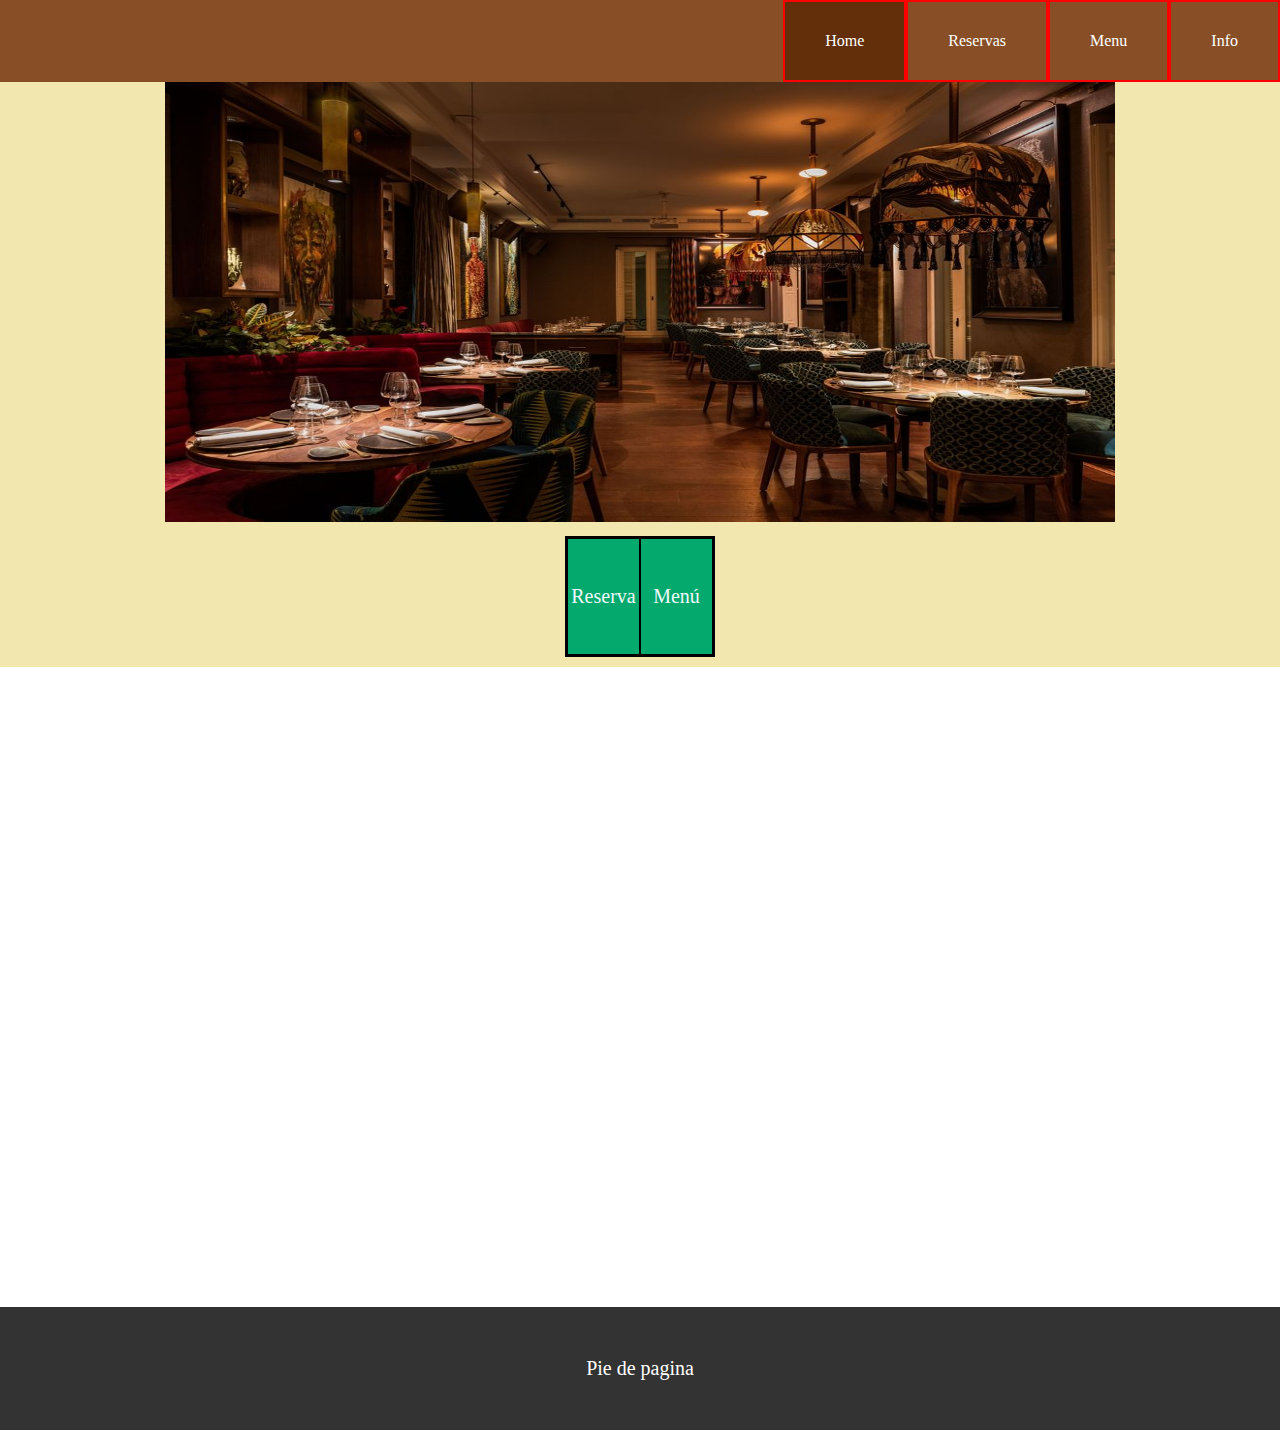
==== index.html @ c1ea840c "barra navegación funcional (posible problema merge)" ====
<!DOCTYPE html>
<html lang="en">
<head>
    <meta charset="UTF-8">
    <meta name="viewport" content="width=device-width, initial-scale=1.0">
    <link rel="stylesheet" href="styles/index.css">
    <title>index</title>
</head>
<body>

    
<ul class="barnav">
    <!-- <img class="logo" src="imgs/alma-logo-3-01.png"> -->
    <li><a href="contacto.html">Info</a></li>
    <li><a href="menus.html">Menu</a></li>
    <li><a href="formulario.html">Reservas</a></li>
    <li><a class="active" href="index.html">Home</a></li>
 
  </ul>
  <div class="wrapper">
  <div class="img-holder">
    <img id="imgr" src="imgs/abya-cjose-salto-03-656df3d93a870 (1).jpg" alt="img_Restaurante" width="950px" height="440px"> 
</div>
<div class="form-group">
    
    <ul>
        <li>
            <p><a href="formulario.html">Reserva</a></p>
        </li>
        <li>
            <p><a href="menus.html">Menú</a></p>
        </li>
    </ul>
</div>
</div>
<footer>
    <p>Pie de pagina</p>
</footer>
</body>
</html>
---- styles/index.css ----
* {
  box-sizing: border-box;
}
body{
margin: 0;
}

ul.barnav {
    list-style-type: none;
    margin: 0;
    padding: 0;
    overflow: hidden;
    background-color: #884f26;
    width: 100%;
}
ul.barnav li {
  float: right;
}
ul.barnav li a {
    display: block;
    color: white;
    text-align: center;
    padding: 30px 40px;
    border: solid red 2px;
    text-decoration: none;
}

/**
img.logo{
  float: left;
  width: 150px;
  height: 50px;
}
**/

ul.barnav li a:hover:not(.active) {
    background-color: #c27e4d;
}

ul.barnav li a.active {
    background-color: #632f0a;
}

@media screen and (max-width: 650px) {
    ul.barnav li {float: none;}
  
  }




<<<<<<< HEAD
=======
ul.topnav {
  margin: 0;
  padding: 0;
  overflow: hidden;
  background-color: #333;
}

ul.topnav li {float: left;}

ul.topnav li a {
  display: block;
  color: white;
  text-align: center;
  padding: 14px 16px;
  text-decoration: none;
}

ul.topnav li a:hover:not(.active) {background-color: #111;}

ul.topnav li a.active {background-color: #04AA6D;}

ul.topnav li.right {float: right;}

@media screen and (max-width: 600px) {
  ul.topnav li.right, 
  ul.topnav li {float: none;}
}


*{
  box-sizing: border-box;
}
img{
  max-width: 100%;
  align-items: center;
    
}
.wrapper{
background-color: #f2e7af;
  display: flex;
  align-items: center;
  justify-content: center;
  flex-direction: column;
  
}
.imimg-holder{
  width: 100%;
}
.form-group{
background-color: #04AA6D;
width: 150px;
margin: 10px;
text-align: center;
font-size: 20px;
line-height: 75px;
text-decoration: none;
border: 2px solid black;

}
.form-group ul {
  list-style-type: none;
  margin: 0;
  padding: 0;
  display: flex;
  width: 100%; 
}
.form-group li {
  flex: 1;
  border: 1px solid black;
}
.form-group a {
  text-decoration: none;
  color: aliceblue;
}

footer{
  background-color: #333;
  color: white;
  font-size: 20px;
  text-align: center;
  padding: 30px;
  margin-top: 50%;

}
>>>>>>> c9faf12374d6a2b4c41b53ddc8f30c57ef36b920
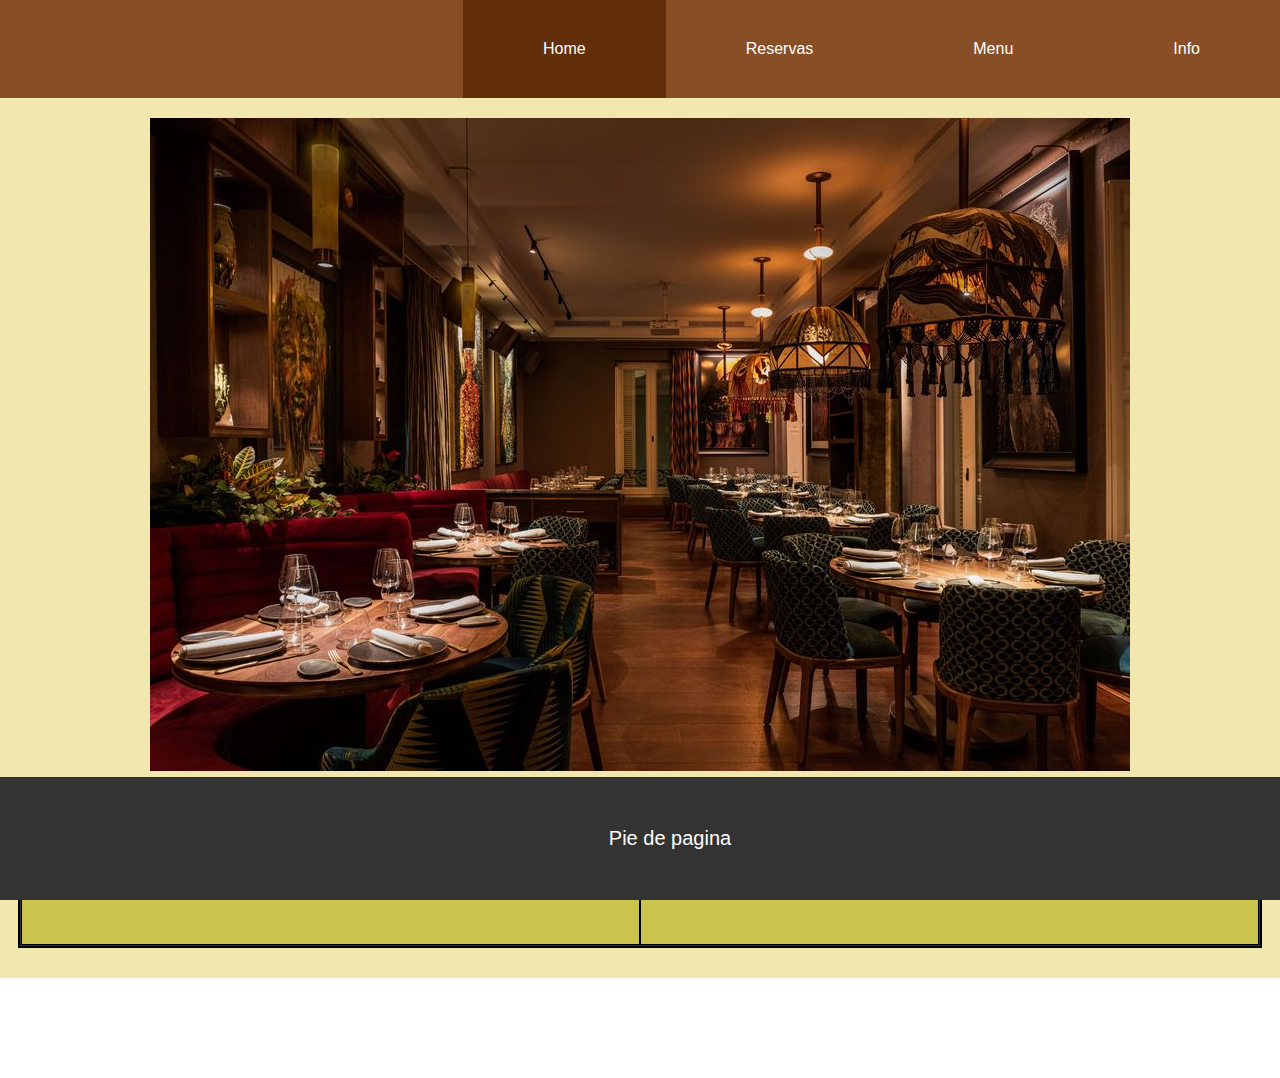
==== commit e97c12bf: "indexf" ====
--- a/index.html
+++ b/index.html
@@ -18,9 +18,10 @@
  
   </ul>
   <div class="wrapper">
-  <div class="img-holder">
-    <img id="imgr" src="imgs/abya-cjose-salto-03-656df3d93a870 (1).jpg" alt="img_Restaurante" width="950px" height="440px"> 
-</div>
+        <div class="img-holder">
+            <img id="imgr" src="imgs/abya-cjose-salto-03-656df3d93a870 (1).jpg" alt="img_Restaurante">
+        </div>
+
 <div class="form-group">
     
     <ul>
--- a/styles/index.css
+++ b/styles/index.css
@@ -1,8 +1,7 @@
-* {
-  box-sizing: border-box;
-}
+
 body{
 margin: 0;
+font-family: Arial, sans-serif;
 }
 
 ul.barnav {
@@ -20,8 +19,7 @@
     display: block;
     color: white;
     text-align: center;
-    padding: 30px 40px;
-    border: solid red 2px;
+    padding: 40px 80px;
     text-decoration: none;
 }
 
@@ -41,7 +39,7 @@
     background-color: #632f0a;
 }
 
-@media screen and (max-width: 650px) {
+@media screen and (max-width: 767px) {
     ul.barnav li {float: none;}
   
   }
@@ -49,8 +47,6 @@
 
 
 
-<<<<<<< HEAD
-=======
 ul.topnav {
   margin: 0;
   padding: 0;
@@ -80,34 +76,30 @@
 }
 
 
-*{
-  box-sizing: border-box;
-}
-img{
-  max-width: 100%;
-  align-items: center;
-    
-}
 .wrapper{
 background-color: #f2e7af;
   display: flex;
   align-items: center;
   justify-content: center;
   flex-direction: column;
+  padding: 20px;
+  margin-bottom: 100px;
   
 }
-.imimg-holder{
+.imimg-holder img{
   width: 100%;
+  height: auto;
 }
 .form-group{
-background-color: #04AA6D;
-width: 150px;
-margin: 10px;
-text-align: center;
-font-size: 20px;
-line-height: 75px;
-text-decoration: none;
-border: 2px solid black;
+    display: flex;
+    background-color: #cac44f;
+    width: 100%;
+    margin: 10px;
+    text-align: center;
+    font-size: 40px;
+    line-height: 75px;
+    text-decoration: none;
+    border: 2px solid black;
 
 }
 .form-group ul {
@@ -116,6 +108,8 @@
   padding: 0;
   display: flex;
   width: 100%; 
+  border: 1px solid #333;
+  
 }
 .form-group li {
   flex: 1;
@@ -123,16 +117,24 @@
 }
 .form-group a {
   text-decoration: none;
-  color: aliceblue;
+  color: rgb(111, 125, 46);
+  
 }
 
 footer{
   background-color: #333;
-  color: white;
-  font-size: 20px;
-  text-align: center;
-  padding: 30px;
-  margin-top: 50%;
+    color: white;
+    font-size: 20px;
+    text-align: center;
+    padding: 30px;
+    position: fixed;
+    bottom: 0;
+    width: 100%;
+}
 
-}
->>>>>>> c9faf12374d6a2b4c41b53ddc8f30c57ef36b920
+
+
+.imimg-holder img {
+    max-width: 100%;
+    height: auto;
+}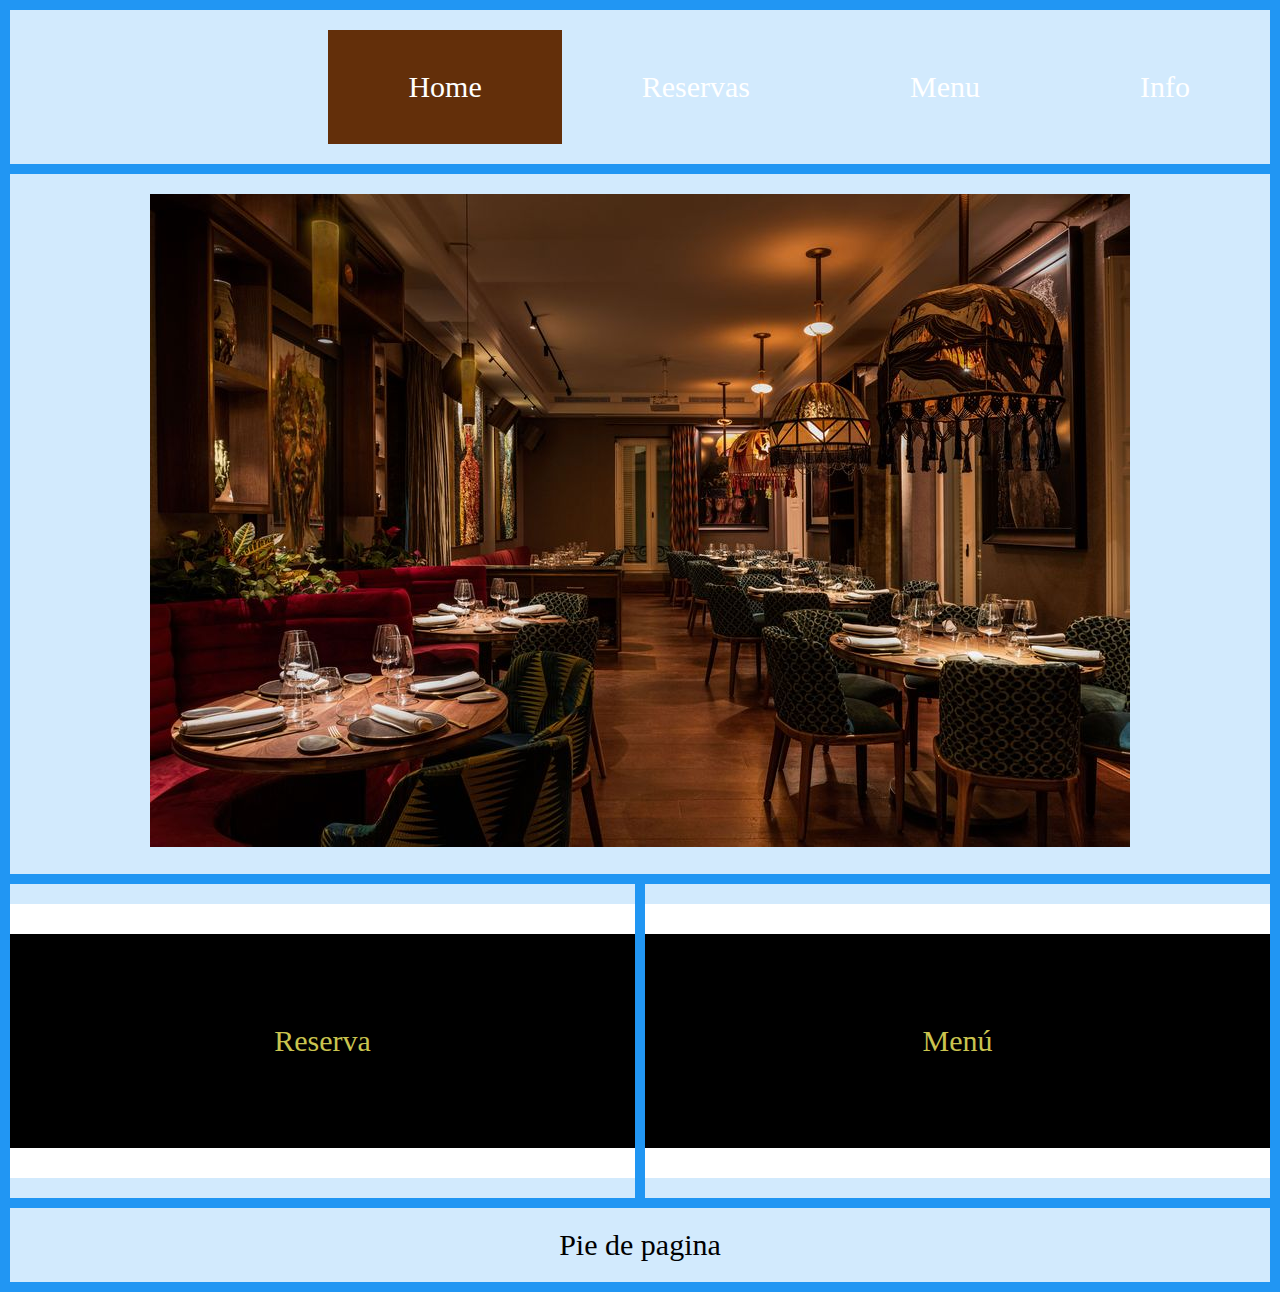
==== commit 8ad878c2: "." ====
--- a/index.html
+++ b/index.html
@@ -3,39 +3,40 @@
 <head>
     <meta charset="UTF-8">
     <meta name="viewport" content="width=device-width, initial-scale=1.0">
-    <link rel="stylesheet" href="styles/index.css">
+    <link rel="stylesheet" href="styles/grid-index.css">
     <title>index</title>
 </head>
 <body>
+    <div class="grid-container">   
+        <div class="header">
+            <ul class="menu">
+                <!-- <img class="logo" src="imgs/alma-logo-3-01.png"> -->
+                <li><a href="contacto.html">Info</a></li>
+                <li><a href="menus.html">Menu</a></li>
+                <li><a href="formulario.html">Reservas</a></li>
+                <li><a class="active" href="index.html">Home</a></li>
+            </ul>
+        </div> 
 
-    
-<ul class="barnav">
-    <!-- <img class="logo" src="imgs/alma-logo-3-01.png"> -->
-    <li><a href="contacto.html">Info</a></li>
-    <li><a href="menus.html">Menu</a></li>
-    <li><a href="formulario.html">Reservas</a></li>
-    <li><a class="active" href="index.html">Home</a></li>
- 
-  </ul>
-  <div class="wrapper">
         <div class="img-holder">
             <img id="imgr" src="imgs/abya-cjose-salto-03-656df3d93a870 (1).jpg" alt="img_Restaurante">
         </div>
 
-<div class="form-group">
-    
-    <ul>
-        <li>
-            <p><a href="formulario.html">Reserva</a></p>
-        </li>
-        <li>
-            <p><a href="menus.html">Menú</a></p>
-        </li>
-    </ul>
-</div>
-</div>
-<footer>
-    <p>Pie de pagina</p>
-</footer>
+        <div class="form">
+            <ul class="form-menu">
+                <li>
+                    <p><a href="formulario.html">Reserva</a></p>
+                </li>
+            </ul>
+        </div>
+        <div class="menus">
+            <ul class="form-menu">
+                <li>
+                    <p><a href="menus.html">Menú</a></p>
+                </li>
+            </ul>
+        </div>
+        <div class="footer">Pie de pagina</div>
+    </div>
 </body>
 </html>--- a/styles/grid-index.css
+++ b/styles/grid-index.css
@@ -0,0 +1,84 @@
+body {
+    margin: 0;
+    background-color: #f2e7af;
+}
+ul.menu {
+    list-style-type: none;
+    margin: 0;
+    padding: 0;
+    overflow: hidden;
+  }
+ul.menu li {
+  float: right;
+}
+ul.menu li a {
+  display: block;
+  color: white;
+  text-align: center;
+  padding: 40px 80px;
+  text-decoration: none;
+}
+ul.menu li a:hover:not(.active) {
+    background-color: #c27e4d;
+}
+ul.menu li a.active {
+  background-color: #632f0a;
+}
+
+ul.form-menu{
+  list-style-type: none;
+  margin: 0;
+  padding: 0;
+  overflow: hidden;
+  background-color: white;
+}
+ul.form-menu li a{
+  display: block;
+  color: #cac44f;
+  text-align: center;
+  padding: 90px;
+  text-decoration: none;
+  background-color: black;
+}
+
+.header { grid-area: header; }
+.img-holder { grid-area: img-holder; }
+.form { grid-area: form; }
+.menus { grid-area: menus; }
+.footer { grid-area: footer; }
+
+.grid-container {
+    display: grid;
+    grid-template-areas:
+        'header header header header header header'
+        'img-holder img-holder img-holder img-holder img-holder img-holder'
+        'form form form form form form'
+        'menus menus menus menus menus menus'
+        'footer footer footer footer footer mapa';
+    grid-template-rows: auto auto auto; /* Utilizamos vh directamente */
+    gap: 10px;
+    background-color: #2196F3;
+    padding: 10px;
+    grid-template-columns: repeat(auto-fit, minmax(0, 1fr));
+}
+
+.grid-container > div {
+    background-color: rgba(255, 255, 255, 0.8);
+    text-align: center;
+    padding: 20px 0;
+    font-size: 30px;
+}
+
+
+
+@media screen and (min-width: 1025px) {
+    .grid-container {
+        grid-template-areas:
+          'header header header header header header'
+          'img-holder img-holder img-holder img-holder img-holder img-holder'
+          'form form form menus menus menus'
+          'footer footer footer footer footer footer';
+        grid-template-rows: auto; /* Utilizamos vh directamente */
+    }
+    
+}
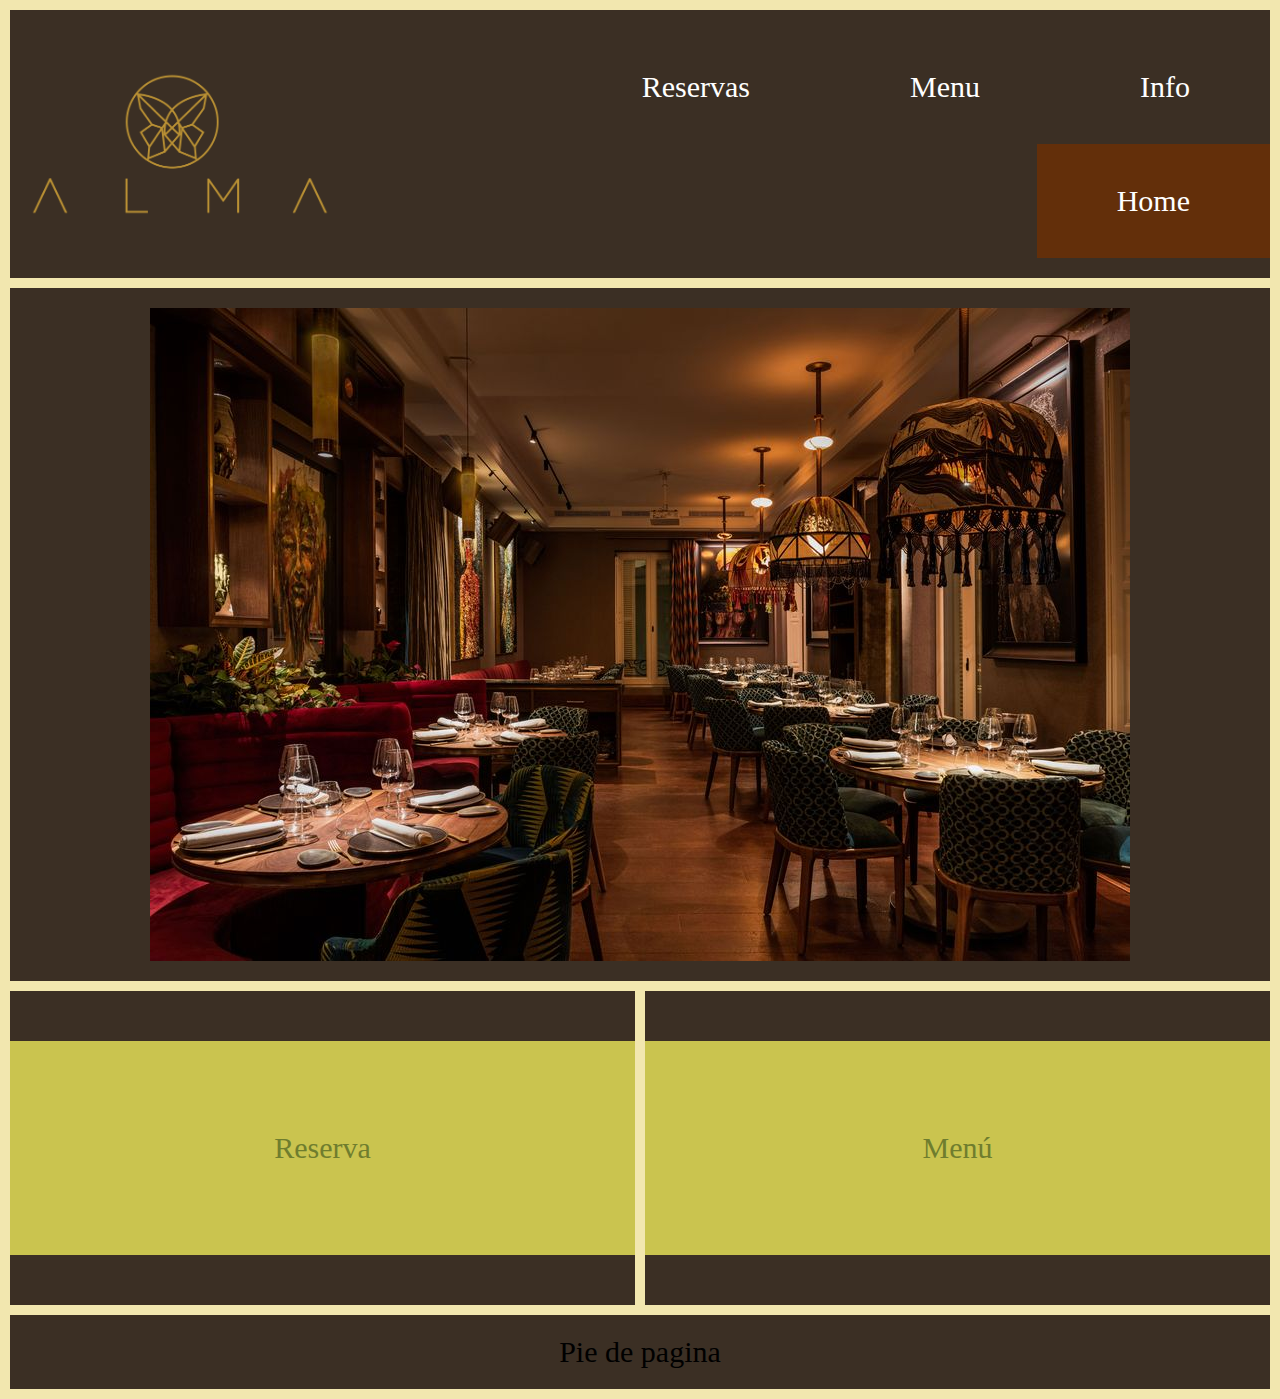
==== commit ac4359b0: "." ====
--- a/index.html
+++ b/index.html
@@ -9,14 +9,18 @@
 <body>
     <div class="grid-container">   
         <div class="header">
-            <ul class="menu">
-                <!-- <img class="logo" src="imgs/alma-logo-3-01.png"> -->
-                <li><a href="contacto.html">Info</a></li>
-                <li><a href="menus.html">Menu</a></li>
-                <li><a href="formulario.html">Reservas</a></li>
-                <li><a class="active" href="index.html">Home</a></li>
-            </ul>
-        </div> 
+            <div class="logo">
+                <img src="imgs/alma-logo-3-01.png" alt="logo" class="logo">
+            </div>
+            <div class="menu">
+                <ul class="men">
+                    <li><a href="contacto.html">Info</a></li>
+                    <li><a href="menus.html">Menu</a></li>
+                    <li><a href="formulario.html">Reservas</a></li>
+                    <li><a class="active" href="index.html">Home</a></li>
+                </ul>
+            </div>
+        </div>
 
         <div class="img-holder">
             <img id="imgr" src="imgs/abya-cjose-salto-03-656df3d93a870 (1).jpg" alt="img_Restaurante">
--- a/styles/grid-index.css
+++ b/styles/grid-index.css
@@ -2,26 +2,59 @@
     margin: 0;
     background-color: #f2e7af;
 }
-ul.menu {
+.header {
+  grid-area: header;
+  display: flex;
+  align-items: center; /* Centra verticalmente los elementos */
+}
+.menu {
+  flex-grow: 1; /* Hace que el menú ocupe todo el espacio restante */
+  text-align: right; /* Alinea el texto del menú a la derecha */
+}
+
+.menu ul {
+  margin: 0;
+  padding: 0;
+  list-style-type: none;
+}
+
+.menu ul li {
+  float: right; /* Alinea los elementos del menú a la derecha */
+}
+
+.menu ul li a {
+  display: block;
+  padding: 20px 40px; /* Ajusta el padding según sea necesario */
+  text-decoration: none;
+  color: white;
+}
+.logo {
+  float: left; /* Alinea el logo a la izquierda */
+  margin-left: 10px;
+  margin-right: 20px; /* Ajusta el margen derecho para dejar espacio entre el logo y el menú */
+  width: 300px; /* Ancho deseado para el logo */
+  height: auto; /* Altura automática para mantener la proporción */
+}
+ul.men {
     list-style-type: none;
     margin: 0;
     padding: 0;
     overflow: hidden;
   }
-ul.menu li {
+ul.men li {
   float: right;
 }
-ul.menu li a {
+ul.men li a {
   display: block;
   color: white;
   text-align: center;
   padding: 40px 80px;
   text-decoration: none;
 }
-ul.menu li a:hover:not(.active) {
+ul.men li a:hover:not(.active) {
     background-color: #c27e4d;
 }
-ul.menu li a.active {
+ul.men li a.active {
   background-color: #632f0a;
 }
 
@@ -30,15 +63,26 @@
   margin: 0;
   padding: 0;
   overflow: hidden;
-  background-color: white;
 }
 ul.form-menu li a{
   display: block;
-  color: #cac44f;
+  color: rgb(111, 125, 46);
   text-align: center;
   padding: 90px;
   text-decoration: none;
-  background-color: black;
+  background-color: #cac44f;
+}
+.img-holder {
+  grid-area: img-holder;
+  max-width: 100%; /* Asegura que la imagen no sea más ancha que su contenedor */
+  height: auto; /* Permite que la altura se ajuste automáticamente según la proporción original */
+}
+
+#imgr {
+  max-width: 80%; /* Cambia el tamaño máximo de la imagen */
+  height: auto; /* Permite que la altura se ajuste automáticamente según la proporción original */
+  display: block; /* Asegura que la imagen no tenga espacio adicional debajo de ella */
+  margin: 0 auto; /* Centra la imagen horizontalmente */
 }
 
 .header { grid-area: header; }
@@ -54,16 +98,16 @@
         'img-holder img-holder img-holder img-holder img-holder img-holder'
         'form form form form form form'
         'menus menus menus menus menus menus'
-        'footer footer footer footer footer mapa';
-    grid-template-rows: auto auto auto; /* Utilizamos vh directamente */
+        'footer footer footer footer footer footer';
+    grid-template-rows: auto;
     gap: 10px;
-    background-color: #2196F3;
+    background-color: #f2e7af;
     padding: 10px;
     grid-template-columns: repeat(auto-fit, minmax(0, 1fr));
 }
 
 .grid-container > div {
-    background-color: rgba(255, 255, 255, 0.8);
+    background-color: rgba(12, 1, 1, 0.8);
     text-align: center;
     padding: 20px 0;
     font-size: 30px;
@@ -78,7 +122,7 @@
           'img-holder img-holder img-holder img-holder img-holder img-holder'
           'form form form menus menus menus'
           'footer footer footer footer footer footer';
-        grid-template-rows: auto; /* Utilizamos vh directamente */
+        grid-template-rows: auto;
     }
     
 }
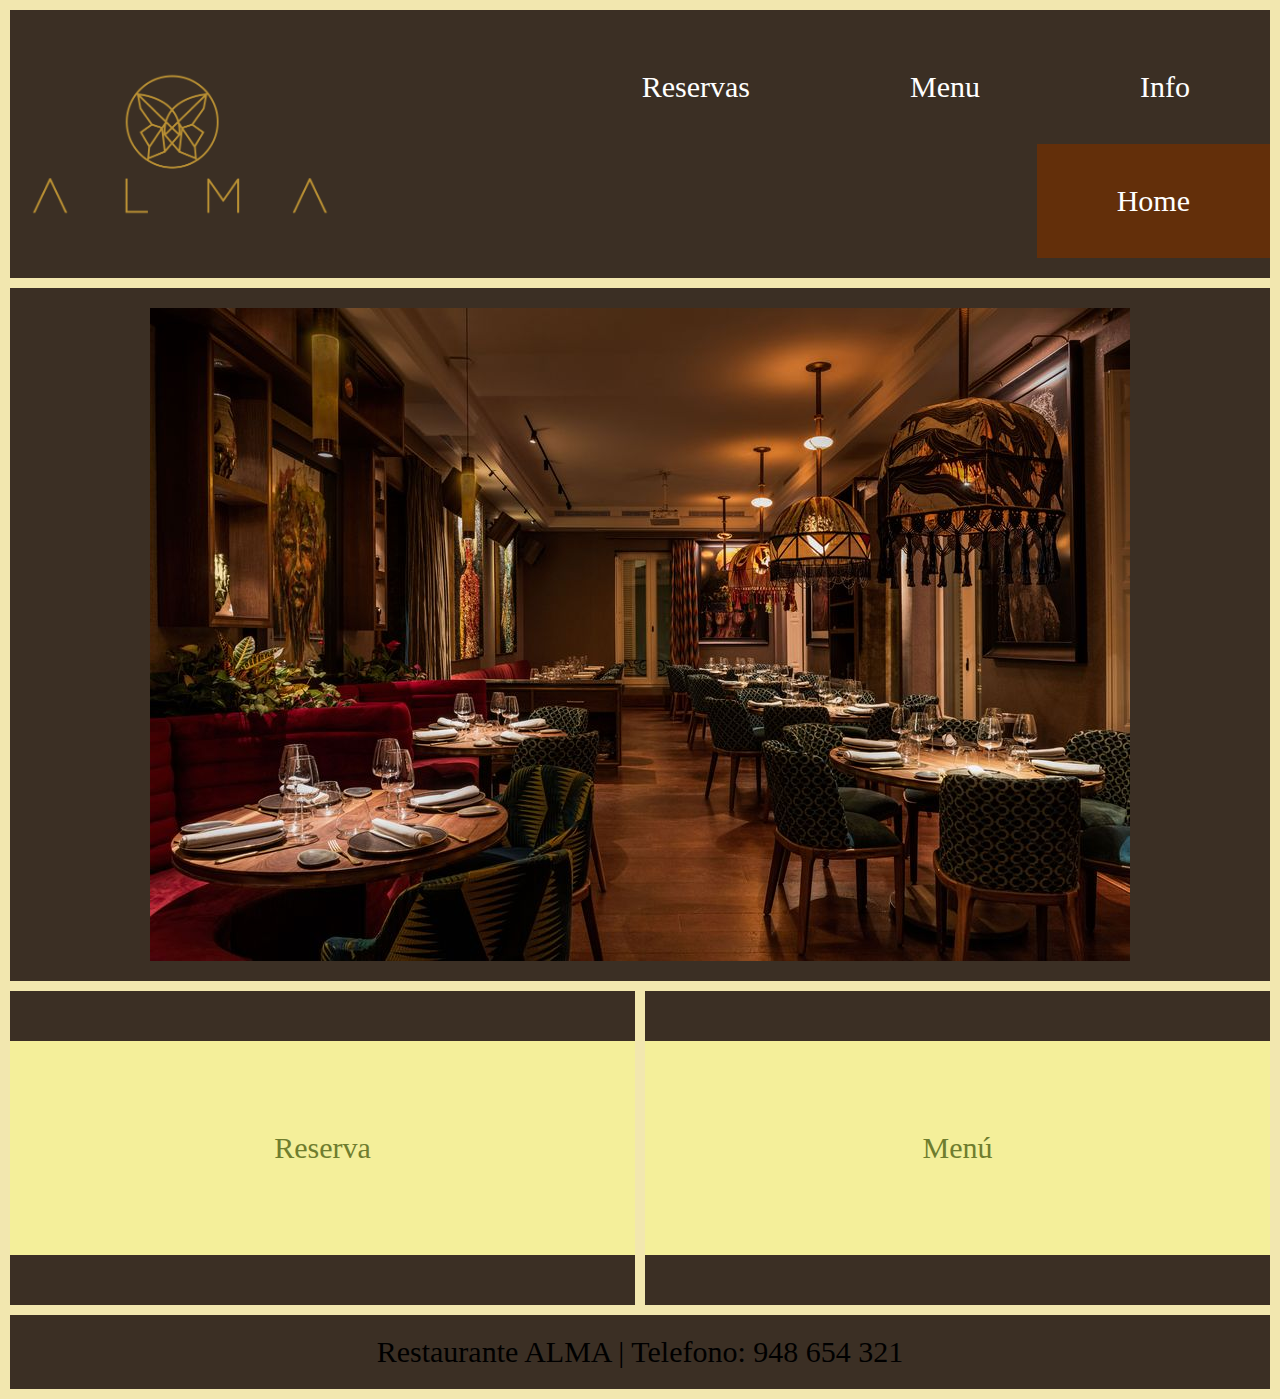
==== commit ad2220d7: "footer" ====
--- a/index.html
+++ b/index.html
@@ -23,7 +23,7 @@
         </div>
 
         <div class="img-holder">
-            <img id="imgr" src="imgs/abya-cjose-salto-03-656df3d93a870 (1).jpg" alt="img_Restaurante">
+            <img id="imgr" src="imgs/foto portada.jpg" alt="img_Restaurante">
         </div>
 
         <div class="form">
@@ -40,7 +40,8 @@
                 </li>
             </ul>
         </div>
-        <div class="footer">Pie de pagina</div>
+        <div class="footer">Restaurante ALMA   |    Telefono: 948 654 321</div>
+        
     </div>
 </body>
 </html>--- a/styles/grid-index.css
+++ b/styles/grid-index.css
@@ -70,7 +70,7 @@
   text-align: center;
   padding: 90px;
   text-decoration: none;
-  background-color: #cac44f;
+  background-color: #f4ef9a;
 }
 .img-holder {
   grid-area: img-holder;
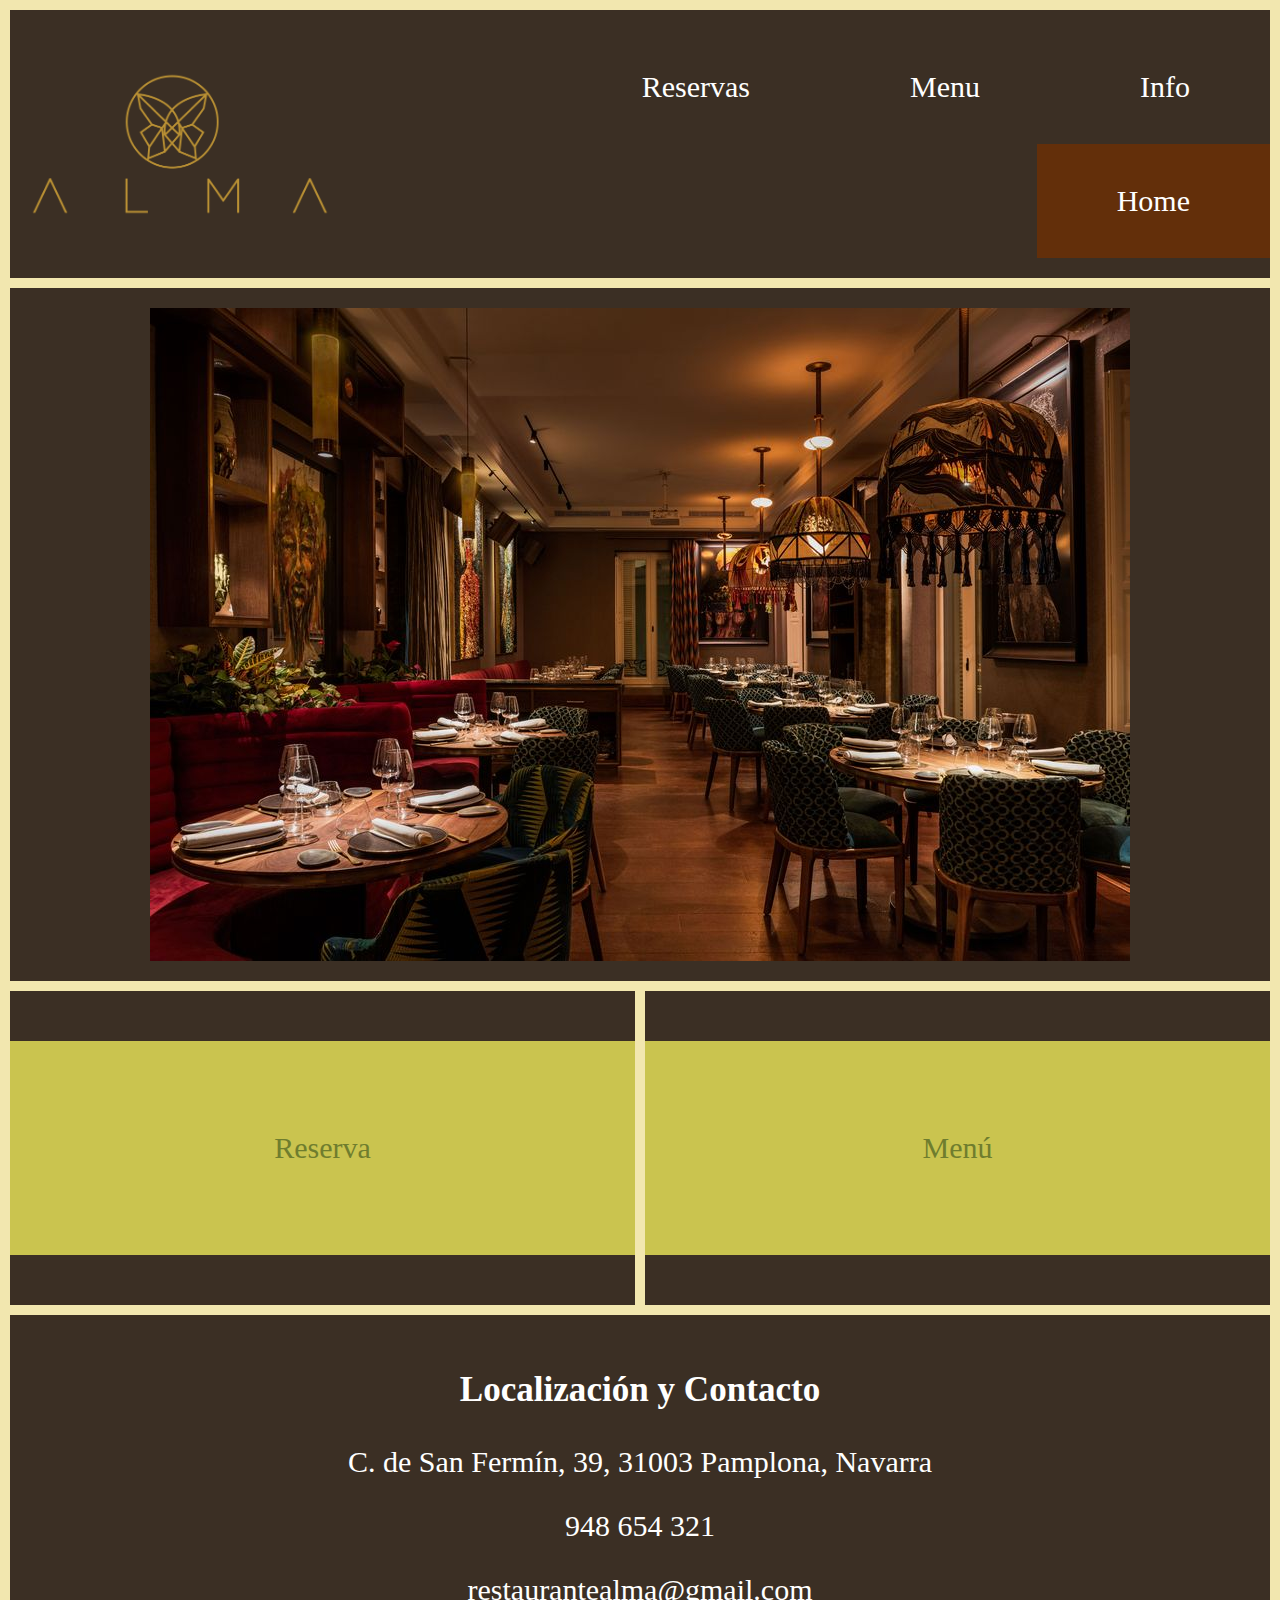
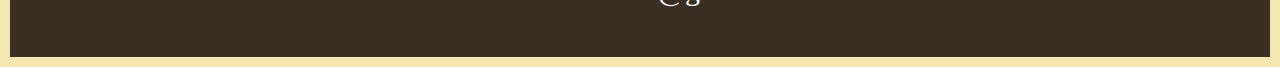
==== commit 916d7d1c: "retoques finales" ====
--- a/index.html
+++ b/index.html
@@ -40,8 +40,13 @@
                 </li>
             </ul>
         </div>
-        <div class="footer">Restaurante ALMA   |    Telefono: 948 654 321</div>
-        
+        <div class="footer">
+            <h3>Localización y Contacto</h3>
+            <p> C. de San Fermín, 39, 31003 Pamplona, Navarra</p>
+            <p> 948 654 321</p>
+            <p>restaurantealma@gmail.com</p>
+        </div>
+          
     </div>
 </body>
 </html>--- a/styles/grid-index.css
+++ b/styles/grid-index.css
@@ -70,7 +70,7 @@
   text-align: center;
   padding: 90px;
   text-decoration: none;
-  background-color: #f4ef9a;
+  background-color: #cac44f;
 }
 .img-holder {
   grid-area: img-holder;
@@ -104,6 +104,7 @@
     background-color: #f2e7af;
     padding: 10px;
     grid-template-columns: repeat(auto-fit, minmax(0, 1fr));
+    color: white;
 }
 
 .grid-container > div {
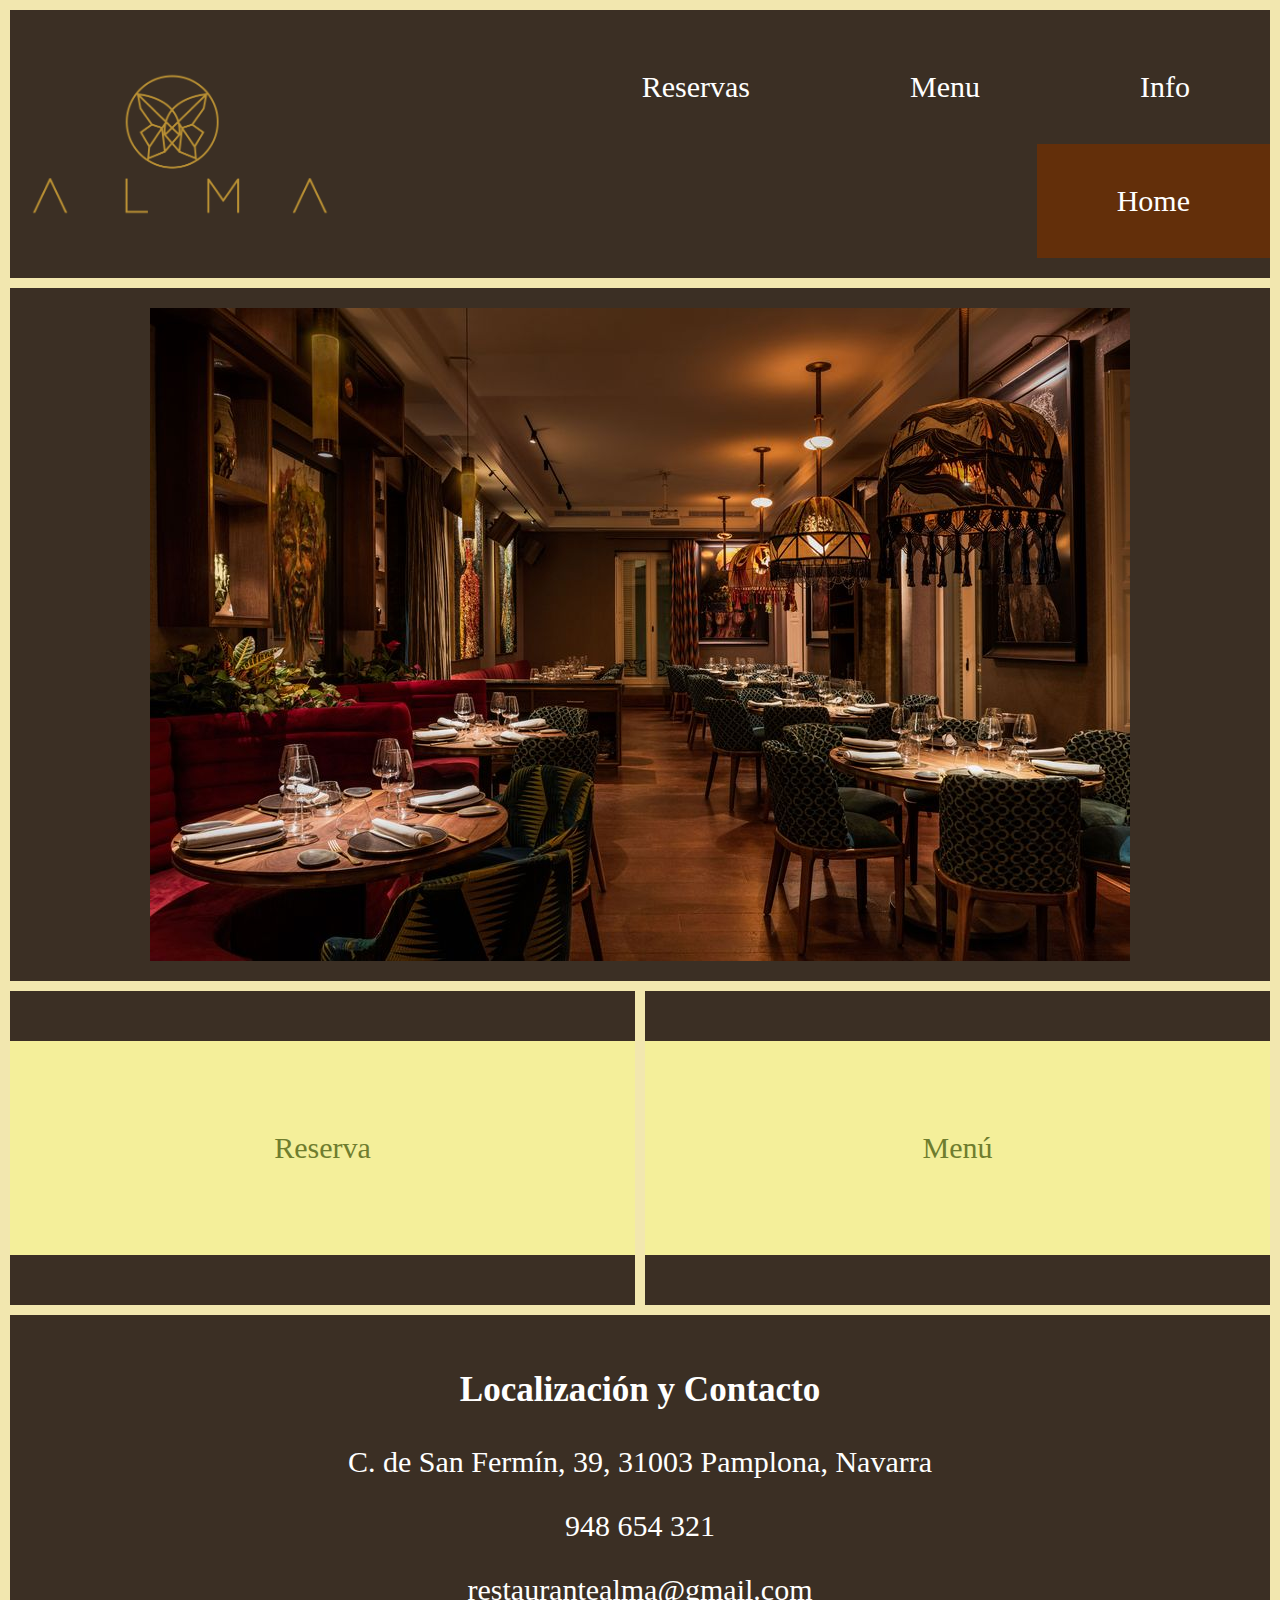
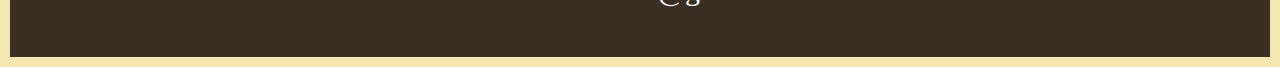
==== commit 037316a1: "footer final" ====
--- a/index.html
+++ b/index.html
@@ -46,7 +46,6 @@
             <p> 948 654 321</p>
             <p>restaurantealma@gmail.com</p>
         </div>
-          
     </div>
 </body>
 </html>--- a/styles/grid-index.css
+++ b/styles/grid-index.css
@@ -70,7 +70,7 @@
   text-align: center;
   padding: 90px;
   text-decoration: none;
-  background-color: #cac44f;
+  background-color: #f4ef9a;
 }
 .img-holder {
   grid-area: img-holder;
